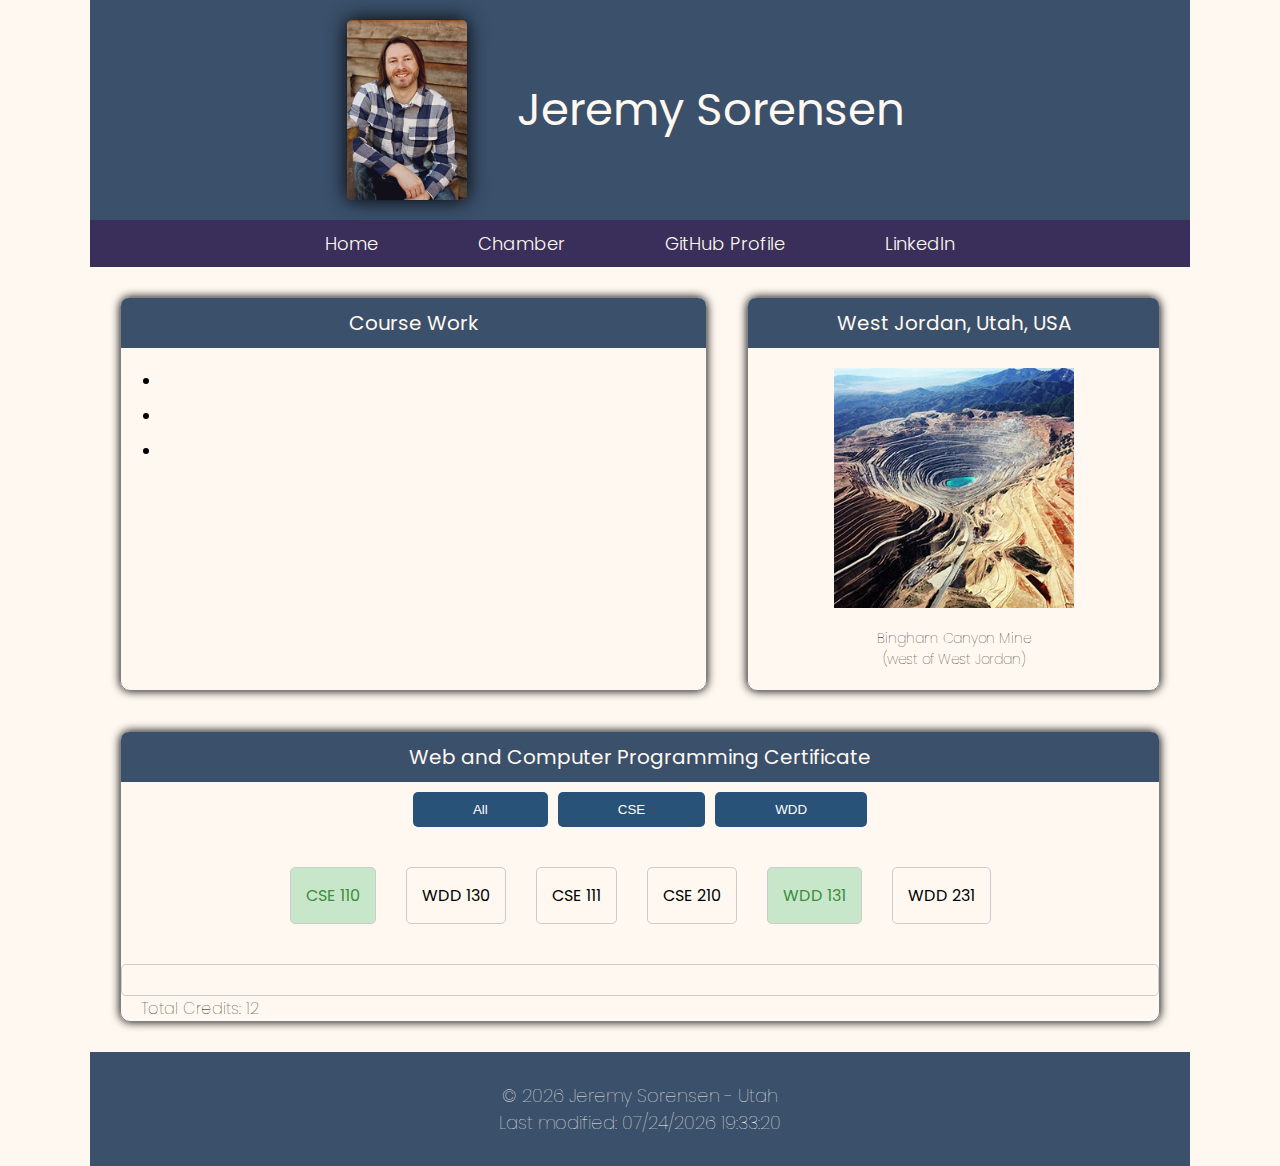
==== index.html @ 78510329 "deploy" ====
<!DOCTYPE html>
<html lang="en">
<head>
    <meta charset="UTF-8">
    <meta name="viewport" content="width=device-width, initial-scale=1.0">
    <meta name="author" content="Jeremy Sorensen" />
    <meta name="description" content="WDD 231 - Web Frontend Development - Jeremy Sorensen" />
    <title>WDD 231 - Web Frontend Development - Jeremy Sorensen</title>
    <link rel="preconnect" href="https://fonts.googleapis.com">
    <link rel="preconnect" href="https://fonts.gstatic.com" crossorigin>
    <link href="https://fonts.googleapis.com/css2?family=Poppins:ital,wght@0,300;0,400;0,500;0,600;1,300;1,400;1,500&display=swap" rel="stylesheet">
    <link rel="stylesheet" href="styles/home.css">
    <script src="scripts/home.js" defer></script>
</head>
<body>
    <header class="header">
        <img src="images/Jeremy_Profile-sm.webp" alt="profile image" class="profile">
        <h1>Jeremy Sorensen</h1>
        <button id="menu"></button>
    </header>
    <nav class="nav">
        <ul>
            <li><a href="#" id="home-button">Home</a></li>
            <li><a href="#" id="chamber-button">Chamber</a></li>
            <li><a href="https://github.com/jersorens1" target="_blank" id="github-button">GitHub Profile</a></li>
            <li><a href="https://www.linkedin.com/in/jeremysorensen1" id="linkedin-button">LinkedIn</a></li>
        </ul>
    </nav>
    <main>
        <section class="card1">
            <h2>Course Work</h2>
            <ul>
                <li></li>
                <li></li>
                <li></li>
            </ul>
        </section>
        <section class="card2">
            <h2>West Jordan, Utah, USA</h2>
            <div>
                <img src="images/copper-mine-sm.webp" alt="copper mine" class="cm">
            </div>
            <p>Bingham Canyon Mine<br> (west of West Jordan)</p>
        </section>
        <section class="card3">
            <h2>Web and Computer Programming Certificate</h2>
            <div class="button-group">
                <button id="allButton">All</button>
                <button id="cseButton">CSE</button>
                <button id="wddButton">WDD</button>
            </div>
            <div id="courseContainer"></div>
            <div class="course-details" id="course-details"></div>
            <div id="credits">
                <p>Total Credits: <span id="totalCredits">0</span></p>
            </div>
        </section>
    </main>
    <footer class="footer">
        <p>&copy; <span id="currentyear"></span> Jeremy Sorensen - Utah</p>
        <p id="lastmodified"></p>
    </footer>
</body>
</html>
---- styles/home.css ----
/* General styles */
* {
    box-sizing: border-box;
    margin: 0;
    padding: 0;
}

.header {
    display: flex;
    justify-content: center;
    align-items: center;
    gap: 20px;
    background-color: #3A506B;
    color: #FFF8F0;
    padding: 20px;
}

.profile {
    display: flex;
    max-width: 100%;
    height: 180px;
    border-radius: 5px;
    box-shadow: 0 0 20px #000001;
}

h1 {
    background-color: #3A506B;
    color: #FFF8F0;
    font-size: 45px;
    font-weight: 400;
    padding: 30px;
    text-align: center;
}

body {
    font-family: "Poppins", sans-serif;
    max-width: 1100px;
    margin: 0 auto;
    padding: 0;
    background-color: #FFF8F0;
}

p {
    font-family: 'Poppins', sans-serif;
    font-weight: 100;
}

.show .nav {
    display: flex;
}

/* Menu button styling */
#menu {
    font-size: 18px;
    border: 0;
    background: none;
    color: #5BC0BE;
    position: absolute;
    top: 20px;
    right: 40px;
}

#menu::before {
    content: '☰';
    font-size: 40px;
}

#menu.show::before {
    content: 'X';
}

/* Navigation menu styling */
.nav ul {
    background-color: #392F5A;
    list-style: none;
    display: flex;
    justify-content: center;
    margin: 0;
    padding: 0;
}

.nav li {
    margin: 0 10px;
}

.nav a {
    text-decoration: none;
    color: #FFF8F0;
    display: block;
    padding: 10px 40px;
    font-weight: 300;
    font-size: 18px;
}

.nav a:hover {
    transition: 0.5s;
    background-color: #5BC0BE;
    color: #392F5A;
}

main {
    display: grid;
    grid-template-columns: auto 40%;
    grid-template-rows: auto;
    gap: 40px;
    margin: 30px;
}

.card1, .card2, .card3 {
    display: block;
}

.card1, .card2 {
    border: 1px solid gray;
    border-radius: 10px;
    box-shadow: 0 0 10px #000001;
}

.card1 {
    grid-column: 1 / 3;
    height: 100%;
    align-items: center;
}

.card1 ul {
    padding-top: 20px;
    padding-left: 40px;
}

.card1 li {
    margin-bottom: 10px;
}

.card2 {
    grid-column: 3 / 4;
}

.card2 div {
    display: grid;
    place-items: center;
}

.cm {
    display: flex;
    position: relative;
    margin: 0;
    height: 280px;
    padding: 20px;
}

.card2 p {
    text-align: center;
    padding-bottom: 20px;
    font-size: 14px;
}

.card3 {
    border: 1px solid gray;
    border-radius: 10px;
    box-shadow: 0 0 10px #000001;
    grid-column: 1 / 4;
}

h2 {
    background-color: #3A506B;
    color: #FFF8F0;
    font-weight: 400;
    font-size: 20px;
    padding: 10px;
    text-align: center;
    border-top-right-radius: 8px;
    border-top-left-radius: 8px;
}

.button-group {
    display: flex;
    justify-content: center;
    align-items: flex-start;
    gap: 10px;
    margin-top: 10px;
    margin-bottom: 20px;
}

.button-group button {
    display: inline-block;
    padding: 10px 60px;
    border: none;
    background-color: #295278;
    color: #ffffff;
    border-radius: 5px;
    cursor: pointer;
}

.button-group button:hover {
    background-color: #5BC0BE;
}

.course-button {
    display: inline-block;
    margin: 10px;
    padding: 15px;
    border: 1px solid #ccc;
    border-radius: 5px;
    cursor: pointer;
}

#courseContainer {
    display: flex;
    justify-content: center;
    flex-wrap: wrap;
    align-content: flex-start;
    gap: 10px;
    padding: 10px;
    border: none;
    border-radius: 5px;
}

.completed {
    background-color: #c8e6c9;
    color: #388e3c;
}

#credits {
    display: flex;
    padding-left: 20px;
}

.course-details {
    margin-top: 20px;
    border: 1px solid #ccc;
    padding: 15px;
    border-radius: 5px;
}

.footer {
    grid-column: 1 / 4;
    width: 100%;
    justify-self: center;
    align-items: center;
    background: #3A506B;
    color: #FFF8F0;
    text-align: center;
    font-size: 18px;
    padding: 30px;
}

/* Styles for larger screens */
@media screen and (min-width: 768px) {
    #menu {
        display: none;
    }

    header {
        display: grid;
        grid-template-columns: 1.5fr 2fr;
    }
}

/* Styles for smaller screens */
@media screen and (max-width: 767px) {
    header {
        display: grid;
        grid-template-columns: 1.5fr 2fr;
    }

    h1 {
        font-size: 35px;
    }

    #menu {
        display: block;
    }

    .nav {
        display: none;
        flex-direction: column;
        width: 100%;
        position: absolute;
        top: 70px;
        left: 0;
        background-color: #392F5A;
        z-index: 1;
    }

    .nav.show {
        display: flex;
        flex-direction: column;
    }

    .nav a {
        display: block;
        flex: 1 1 100%;
        padding: 10px 0;
        text-align: center;
    }

    main {
        display: flex;
        flex-direction: column;
        gap: 20px;
    }

    .card1, .card2, .card3 {
        width: 100%;
    }
}
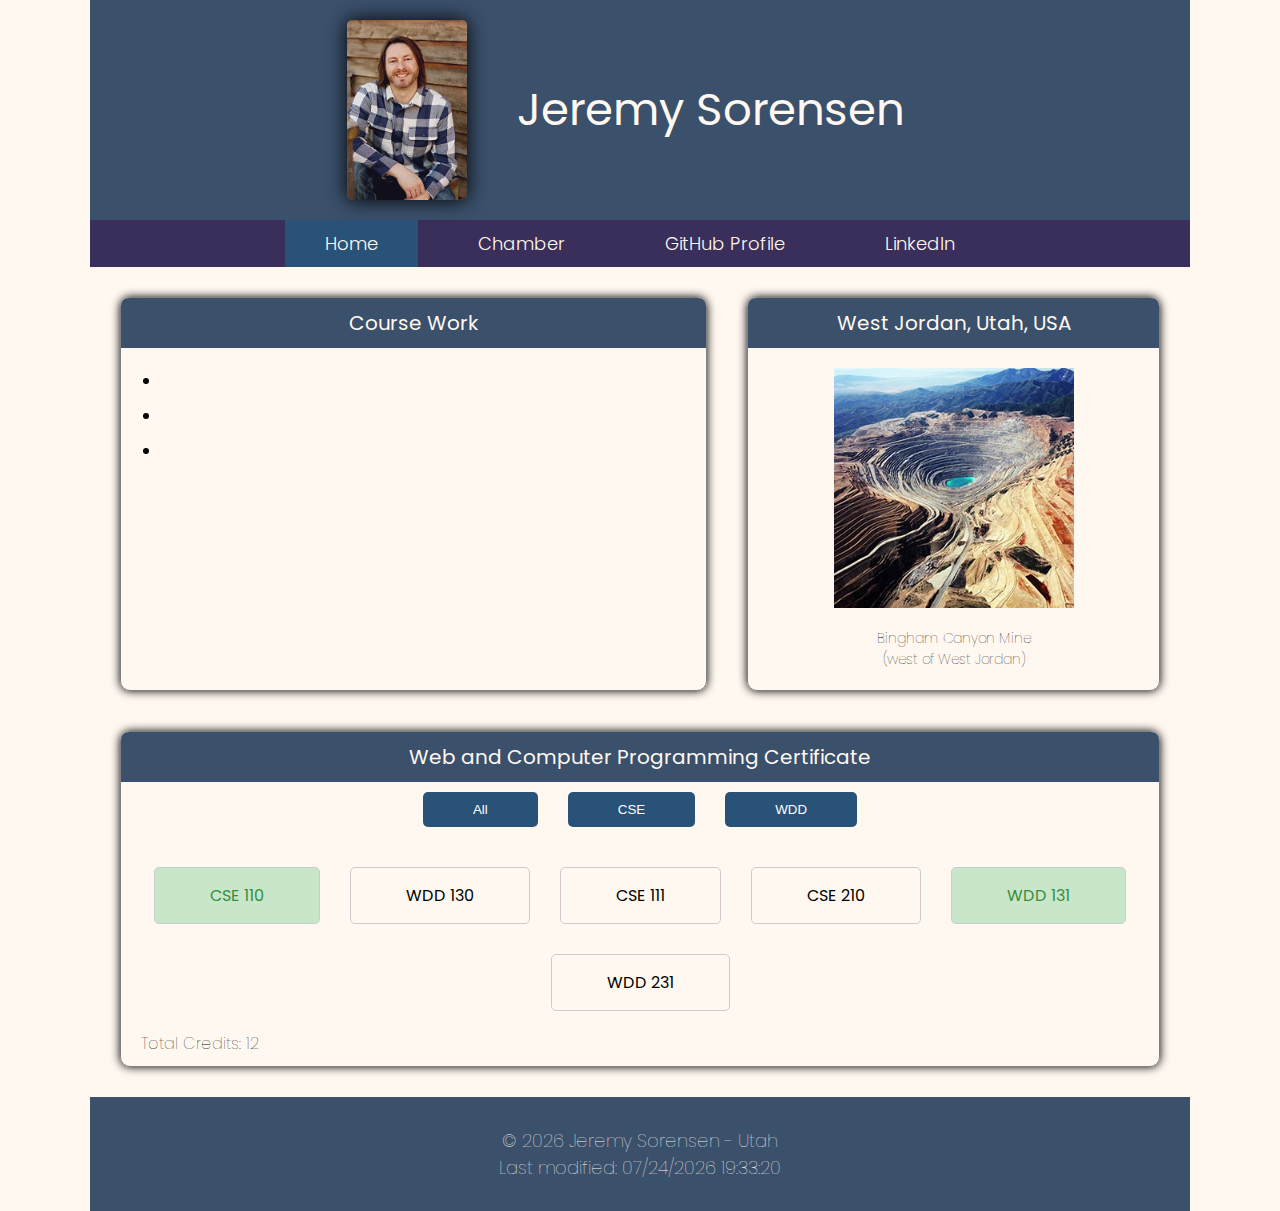
==== commit 2b8672bf: "deploy" ====
--- a/index.html
+++ b/index.html
@@ -4,13 +4,18 @@
     <meta charset="UTF-8">
     <meta name="viewport" content="width=device-width, initial-scale=1.0">
     <meta name="author" content="Jeremy Sorensen" />
-    <meta name="description" content="WDD 231 - Web Frontend Development - Jeremy Sorensen" />
-    <title>WDD 231 - Web Frontend Development - Jeremy Sorensen</title>
+    <meta name="description" content="WDD 231 - Course Home Page - Jeremy Sorensen" />
+    <title>WDD 231 - Course Home Page - Jeremy Sorensen</title>
+    <meta property="og:type" content="website">
+    <meta property="og:title" content="WDD 231 - Course Home Page, Jeremy Sorensen">
+    <meta property="og:url" content="https://www.westjordan.utah.gov/">
+    <meta property="og:image" content="https://www.westjordan.utah.gov/wp-content/themes/westjordan/assets/img/wju-logo.svg">
     <link rel="preconnect" href="https://fonts.googleapis.com">
     <link rel="preconnect" href="https://fonts.gstatic.com" crossorigin>
     <link href="https://fonts.googleapis.com/css2?family=Poppins:ital,wght@0,300;0,400;0,500;0,600;1,300;1,400;1,500&display=swap" rel="stylesheet">
     <link rel="stylesheet" href="styles/home.css">
     <script src="scripts/home.js" defer></script>
+    <link rel="icon" href="images/favicon.ico">
 </head>
 <body>
     <header class="header">
@@ -19,9 +24,9 @@
         <button id="menu"></button>
     </header>
     <nav class="nav">
-        <ul>
-            <li><a href="#" id="home-button">Home</a></li>
-            <li><a href="#" id="chamber-button">Chamber</a></li>
+        <ul class="menuLinks">
+            <li class="current-menu-item"><a href="index.html" id="home-button">Home</a></li>
+            <li><a href="chamber/index.html" id="chamber-button">Chamber</a></li>
             <li><a href="https://github.com/jersorens1" target="_blank" id="github-button">GitHub Profile</a></li>
             <li><a href="https://www.linkedin.com/in/jeremysorensen1" id="linkedin-button">LinkedIn</a></li>
         </ul>
@@ -50,7 +55,7 @@
                 <button id="wddButton">WDD</button>
             </div>
             <div id="courseContainer"></div>
-            <div class="course-details" id="course-details"></div>
+            <dialog class="course-details" id="course-details"></dialog>
             <div id="credits">
                 <p>Total Credits: <span id="totalCredits">0</span></p>
             </div>
--- a/styles/home.css
+++ b/styles/home.css
@@ -51,13 +51,14 @@
 
 /* Menu button styling */
 #menu {
-    font-size: 18px;
-    border: 0;
+    font-size: 2rem;
+    border: none;
     background: none;
-    color: #5BC0BE;
+    color: #FFF8F0;
     position: absolute;
-    top: 20px;
-    right: 40px;
+    cursor: pointer;
+    top: .9rem;
+    right: 4vh;
 }
 
 #menu::before {
@@ -70,8 +71,11 @@
 }
 
 /* Navigation menu styling */
+.nav {
+    background-color: #392F5A;
+}
+
 .nav ul {
-    background-color: #392F5A;
     list-style: none;
     display: flex;
     justify-content: center;
@@ -96,6 +100,16 @@
     transition: 0.5s;
     background-color: #5BC0BE;
     color: #392F5A;
+}
+
+.nav a:active {
+    background-color: #5BC0BE;
+    color: #392F5A;
+    font-weight: 500;
+}
+
+.current-menu-item {
+    background-color: #295278;
 }
 
 main {
@@ -176,14 +190,14 @@
     display: flex;
     justify-content: center;
     align-items: flex-start;
-    gap: 10px;
+    gap: 30px;
     margin-top: 10px;
     margin-bottom: 20px;
 }
 
 .button-group button {
-    display: inline-block;
-    padding: 10px 60px;
+    display: flex;
+    padding: 10px 50px;
     border: none;
     background-color: #295278;
     color: #ffffff;
@@ -196,9 +210,10 @@
 }
 
 .course-button {
-    display: inline-block;
+    display: flex;
+    flex-wrap: wrap;
     margin: 10px;
-    padding: 15px;
+    padding: 15px 55px;
     border: 1px solid #ccc;
     border-radius: 5px;
     cursor: pointer;
@@ -223,14 +238,39 @@
 #credits {
     display: flex;
     padding-left: 20px;
-}
-
-.course-details {
+    padding-bottom: 10px;
+}
+
+dialog {
+    border: 1px solid rgba(0, 0, 0, 0.1);
+    border-radius: .5rem;
+    padding: 1rem;
+    background-color: #fff;
+    box-shadow: 0 0 3rem #777;
+    width: 90%;
+    max-width: 600px;
+    left: 30%;
+    top: 15%;
+}
+
+::backdrop {
+    background-color: rgba(0, 0, 0, 0.5);
+}
+
+dialog button {
+    position: absolute;
+    top: 23px;
+    right: 23px;
+    padding: .5rem 1rem;
+    border: 1px solid rgba(0, 0, 0, 0.1);
+}
+
+/* .course-details {
     margin-top: 20px;
     border: 1px solid #ccc;
     padding: 15px;
     border-radius: 5px;
-}
+} */
 
 .footer {
     grid-column: 1 / 4;
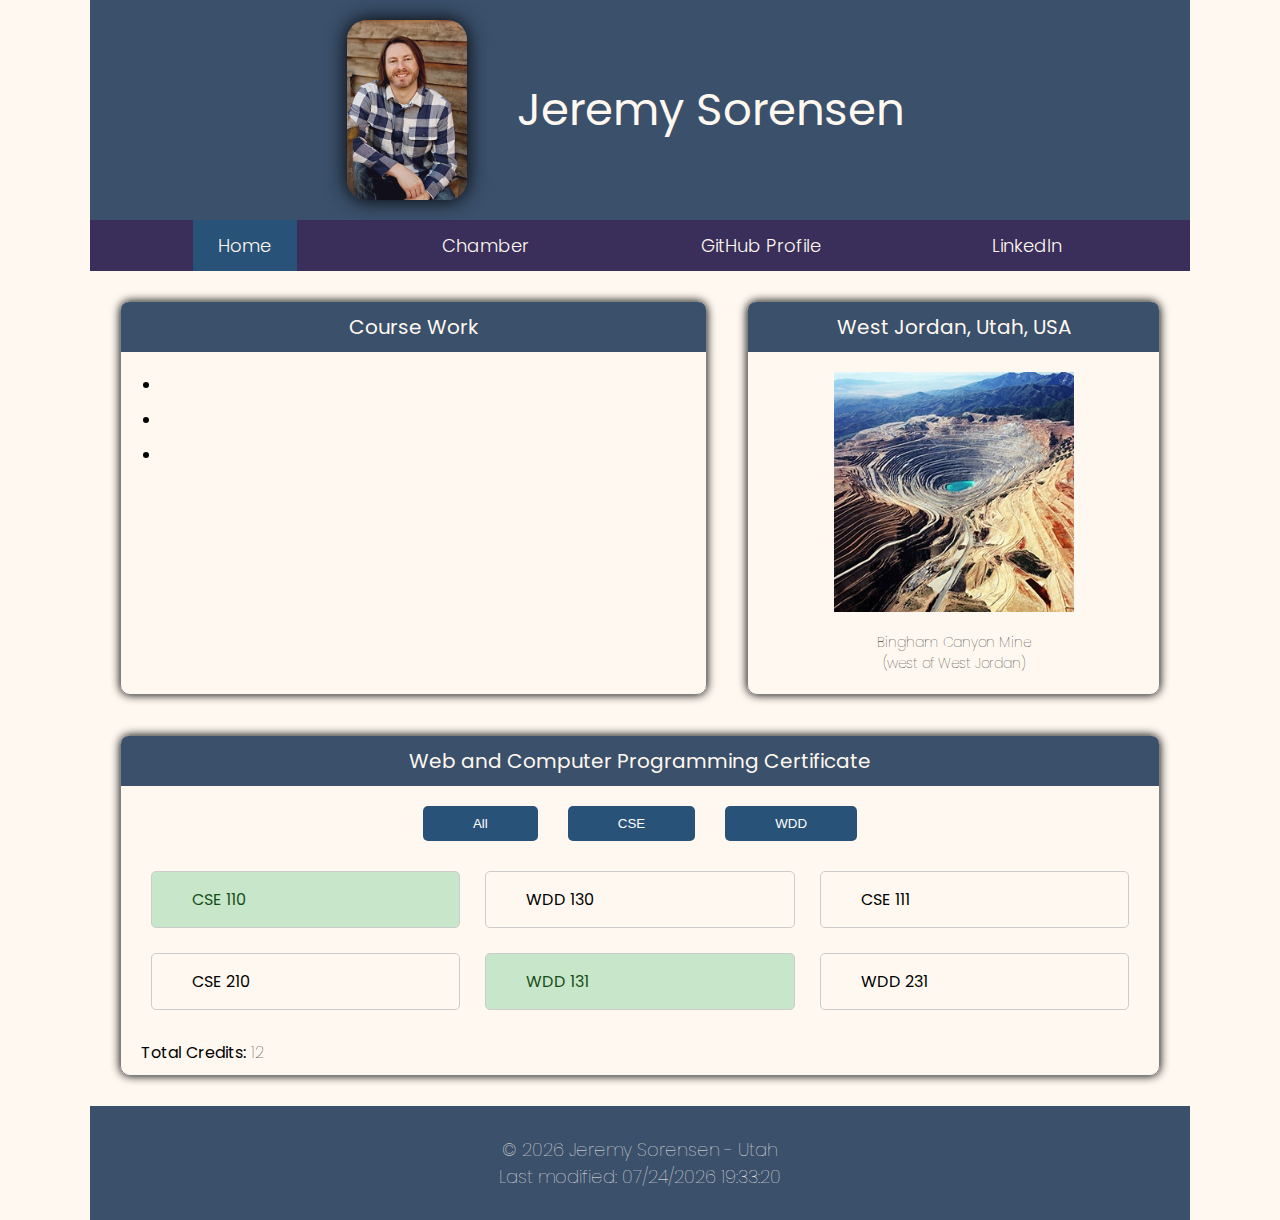
==== commit 7a74d108: "deploy" ====
--- a/index.html
+++ b/index.html
@@ -23,7 +23,7 @@
         <h1>Jeremy Sorensen</h1>
         <button id="menu"></button>
     </header>
-    <nav class="nav">
+    <nav id="animate">
         <ul class="menuLinks">
             <li class="current-menu-item"><a href="index.html" id="home-button">Home</a></li>
             <li><a href="chamber/index.html" id="chamber-button">Chamber</a></li>
@@ -57,7 +57,7 @@
             <div id="courseContainer"></div>
             <dialog class="course-details" id="course-details"></dialog>
             <div id="credits">
-                <p>Total Credits: <span id="totalCredits">0</span></p>
+                <p><strong>Total Credits:</strong> <span id="totalCredits">0</span></p>
             </div>
         </section>
     </main>
--- a/styles/home.css
+++ b/styles/home.css
@@ -19,7 +19,7 @@
     display: flex;
     max-width: 100%;
     height: 180px;
-    border-radius: 5px;
+    border-radius: 20px;
     box-shadow: 0 0 20px #000001;
 }
 
@@ -45,8 +45,9 @@
     font-weight: 100;
 }
 
-.show .nav {
-    display: flex;
+.show nav {
+    display: flex;
+    flex-direction: column;
 }
 
 /* Menu button styling */
@@ -57,37 +58,48 @@
     color: #FFF8F0;
     position: absolute;
     cursor: pointer;
-    top: .9rem;
-    right: 4vh;
+    width: 44px;
+    text-align: right;
+    padding: .25rem 2vh;
+    top: 1.2rem;
+    right: 4vw;
 }
 
 #menu::before {
-    content: '☰';
-    font-size: 40px;
+    content: '\2630';
 }
 
 #menu.show::before {
-    content: 'X';
+    content: '\00D7';
 }
 
 /* Navigation menu styling */
-.nav {
+nav {
+    display: flex;
     background-color: #392F5A;
-}
-
-.nav ul {
-    list-style: none;
+    justify-content: space-evenly;
+}
+
+nav.open {
+    grid-template-rows: 1fr;
+}
+
+#viewToggle {
     display: flex;
     justify-content: center;
-    margin: 0;
-    padding: 0;
-}
-
-.nav li {
+    gap: 2rem;
+}
+
+nav ul {
+    overflow: hidden;
+    gap: 100px;
+}
+
+nav li {
     margin: 0 10px;
 }
 
-.nav a {
+nav a {
     text-decoration: none;
     color: #FFF8F0;
     display: block;
@@ -96,13 +108,23 @@
     font-size: 18px;
 }
 
-.nav a:hover {
+ul.menuLinks {
+    list-style-type: none;
+}
+
+ul.menuLinks li a {
+    display: block;
+    padding: .75rem 2vw;
+    text-decoration: none;
+}
+
+nav a:hover {
     transition: 0.5s;
     background-color: #5BC0BE;
     color: #392F5A;
 }
 
-.nav a:active {
+nav a:active {
     background-color: #5BC0BE;
     color: #392F5A;
     font-weight: 500;
@@ -190,8 +212,9 @@
     display: flex;
     justify-content: center;
     align-items: flex-start;
+    overflow: hidden;
     gap: 30px;
-    margin-top: 10px;
+    margin-top: 20px;
     margin-bottom: 20px;
 }
 
@@ -210,29 +233,25 @@
 }
 
 .course-button {
-    display: flex;
-    flex-wrap: wrap;
     margin: 10px;
-    padding: 15px 55px;
+    padding: 15px 40px;
     border: 1px solid #ccc;
     border-radius: 5px;
     cursor: pointer;
 }
 
 #courseContainer {
-    display: flex;
-    justify-content: center;
-    flex-wrap: wrap;
-    align-content: flex-start;
-    gap: 10px;
-    padding: 10px;
+    display: grid;
+    grid-template-columns: repeat(auto-fit, minmax(300px, 1fr));
+    gap: 5px;
     border: none;
     border-radius: 5px;
+    margin: 20px 20px 20px 20px;
 }
 
 .completed {
     background-color: #c8e6c9;
-    color: #388e3c;
+    color: #174f1a;
 }
 
 #credits {
@@ -263,6 +282,7 @@
     right: 23px;
     padding: .5rem 1rem;
     border: 1px solid rgba(0, 0, 0, 0.1);
+    border-radius: 5px;
 }
 
 /* .course-details {
@@ -284,6 +304,21 @@
     padding: 30px;
 }
 
+@media only screen and (min-width: 768px) {
+    #menu {
+        display: none;
+    }
+
+    nav {
+        grid-template-rows: 1fr;
+    }
+
+    ul.menuLinks, ul.menuLinks.open {
+        display: flex;
+        justify-content: center;
+    }
+}
+
 /* Styles for larger screens */
 @media screen and (min-width: 768px) {
     #menu {
@@ -311,7 +346,7 @@
         display: block;
     }
 
-    .nav {
+    nav {
         display: none;
         flex-direction: column;
         width: 100%;
@@ -322,12 +357,12 @@
         z-index: 1;
     }
 
-    .nav.show {
+    nav.show {
         display: flex;
         flex-direction: column;
     }
 
-    .nav a {
+    nav a {
         display: block;
         flex: 1 1 100%;
         padding: 10px 0;
@@ -343,4 +378,26 @@
     .card1, .card2, .card3 {
         width: 100%;
     }
+
+    dialog {
+        border: 1px solid rgba(0, 0, 0, 0.1);
+        border-radius: .5rem;
+        padding: .5rem;
+        background-color: #fff;
+        box-shadow: 0 0 3rem #777;
+        width: auto;
+        max-width: 500px;
+        left: 7.5%;
+        top: 15%;
+    }
+
+    dialog button {
+        position: absolute;
+        top: 15px;
+        right: 23px;
+        padding: .5rem 1rem;
+        border: 1px solid rgba(0, 0, 0, 0.1);
+        border-radius: 5px;
+    }
+    
 }